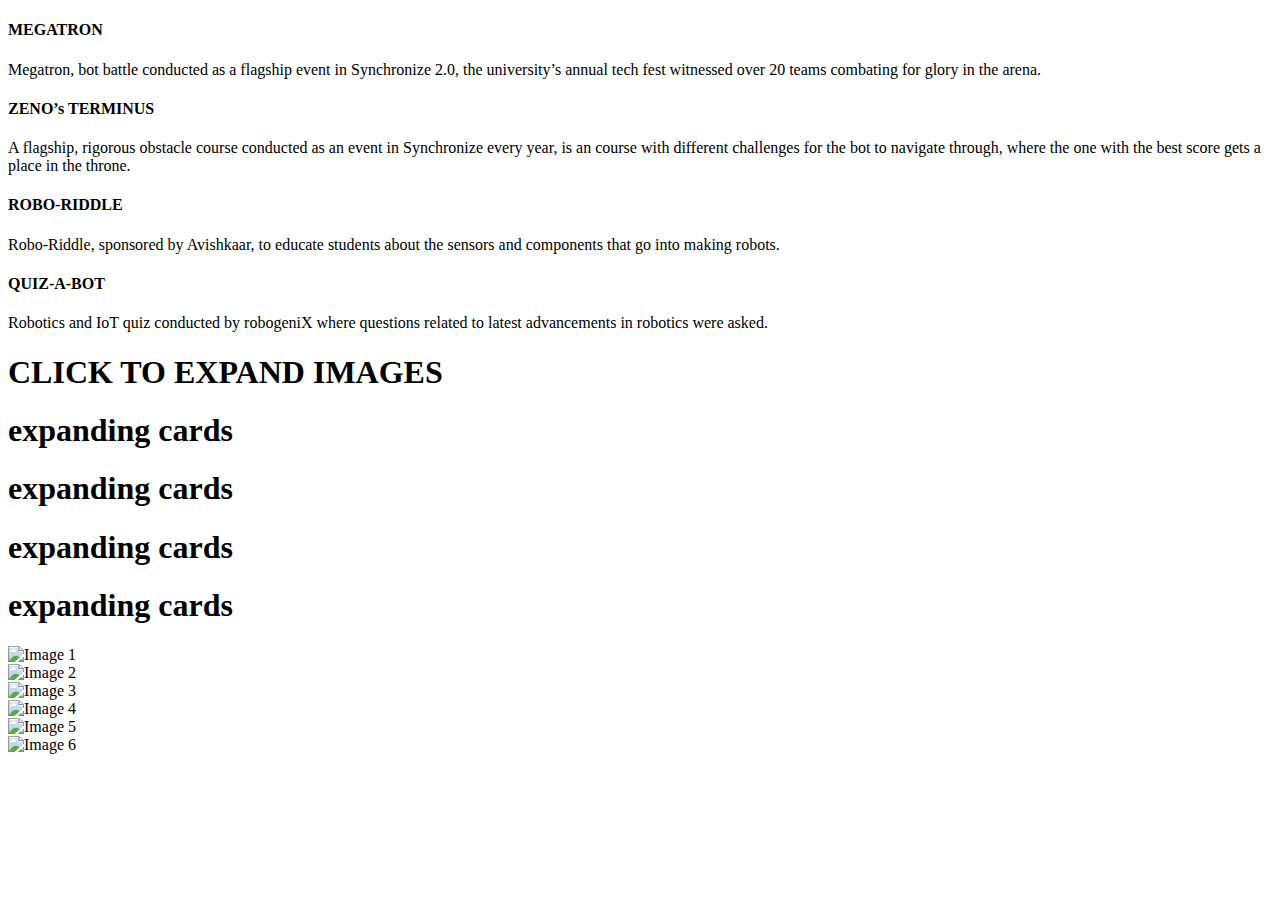
==== Event.html @ 97cd4779 "Added Event.html" ====
<!DOCTYPE html>
<html lang="en">
<head>
  <meta charset="UTF-8">
  <meta name="viewport" content="width=device-width, initial-scale=1.0">
  <title>Events</title>
  <!-- Include necessary CSS -->
  <link rel="stylesheet" href="style.css">
</head>
<body>
  <section id="events-section">
    <div class="explore__grid">
      <div class="explore__card">
        <h4>MEGATRON</h4>
        <p>
          Megatron, bot battle conducted as a flagship event in Synchronize 2.0, the university’s annual tech fest witnessed over 20 teams combating for glory in the arena.
        </p>
      </div>
      <div class="explore__card">
        <h4>ZENO’s TERMINUS</h4>
        <p>
          A flagship, rigorous obstacle course conducted as an event in Synchronize every year, is an course with different challenges for the bot to navigate through, where the one with the best score gets a place in the throne.
        </p>
      </div>
      <div class="explore__card">
        <h4>ROBO-RIDDLE</h4>
        <p>
          Robo-Riddle, sponsored by Avishkaar, to educate students about the sensors and components that go into making robots.
        </p>
      </div>
      <div class="explore__card">
        <h4>QUIZ-A-BOT</h4>
        <p>
          Robotics and IoT quiz conducted by robogeniX where questions related to latest advancements in robotics were asked.
        </p>
      </div>
    </div>
  </section>
  <div class="container">
    <div class="panel active" style="background-image: url(/ASSET/IMG/e1.jpeg);">
        <h1>CLICK TO EXPAND IMAGES</h1>
    </div>
    <div class="panel" style="background-image: url(/ASSET/IMG/P4.png);">
        <h1>expanding cards</h1>
    </div>
    <div class="panel" style="background-image: url(/ASSET/IMG/P2.png);">
        <h1>expanding cards</h1>
    </div>
    <div class="panel" style="background-image: url(/ASSET/IMG/e2.jpeg);">
        <h1>expanding cards</h1>
    </div>
    <div class="panel" style="background-image: url(/ASSET/IMG/P3.png);">
        <h1>expanding cards</h1>
    </div>
</div>


<section class="gallery">
  <div class="gallery__container">
    <div class="gallery__item">
      <img src="/ASSET/IMG/P1.png" alt="Image 1">
    </div>
    <div class="gallery__item">
      <img src="/ASSET/IMG/P2.png" alt="Image 2">
    </div>
    <div class="gallery__item">
      <img src="/ASSET/IMG/e1.jpeg" alt="Image 3">
    </div>
    <div class="gallery__item">
      <img src="/ASSET/IMG/e2.jpeg" alt="Image 4">
    </div>
    <div class="gallery__item">
      <img src="/ASSET/IMG/e3.jpeg" alt="Image 5">
    </div>
    <div class="gallery__item">
      <img src="/ASSET/IMG/IM1.png" alt="Image 6">
    </div>
  </div>
</section>

</body>
</html>
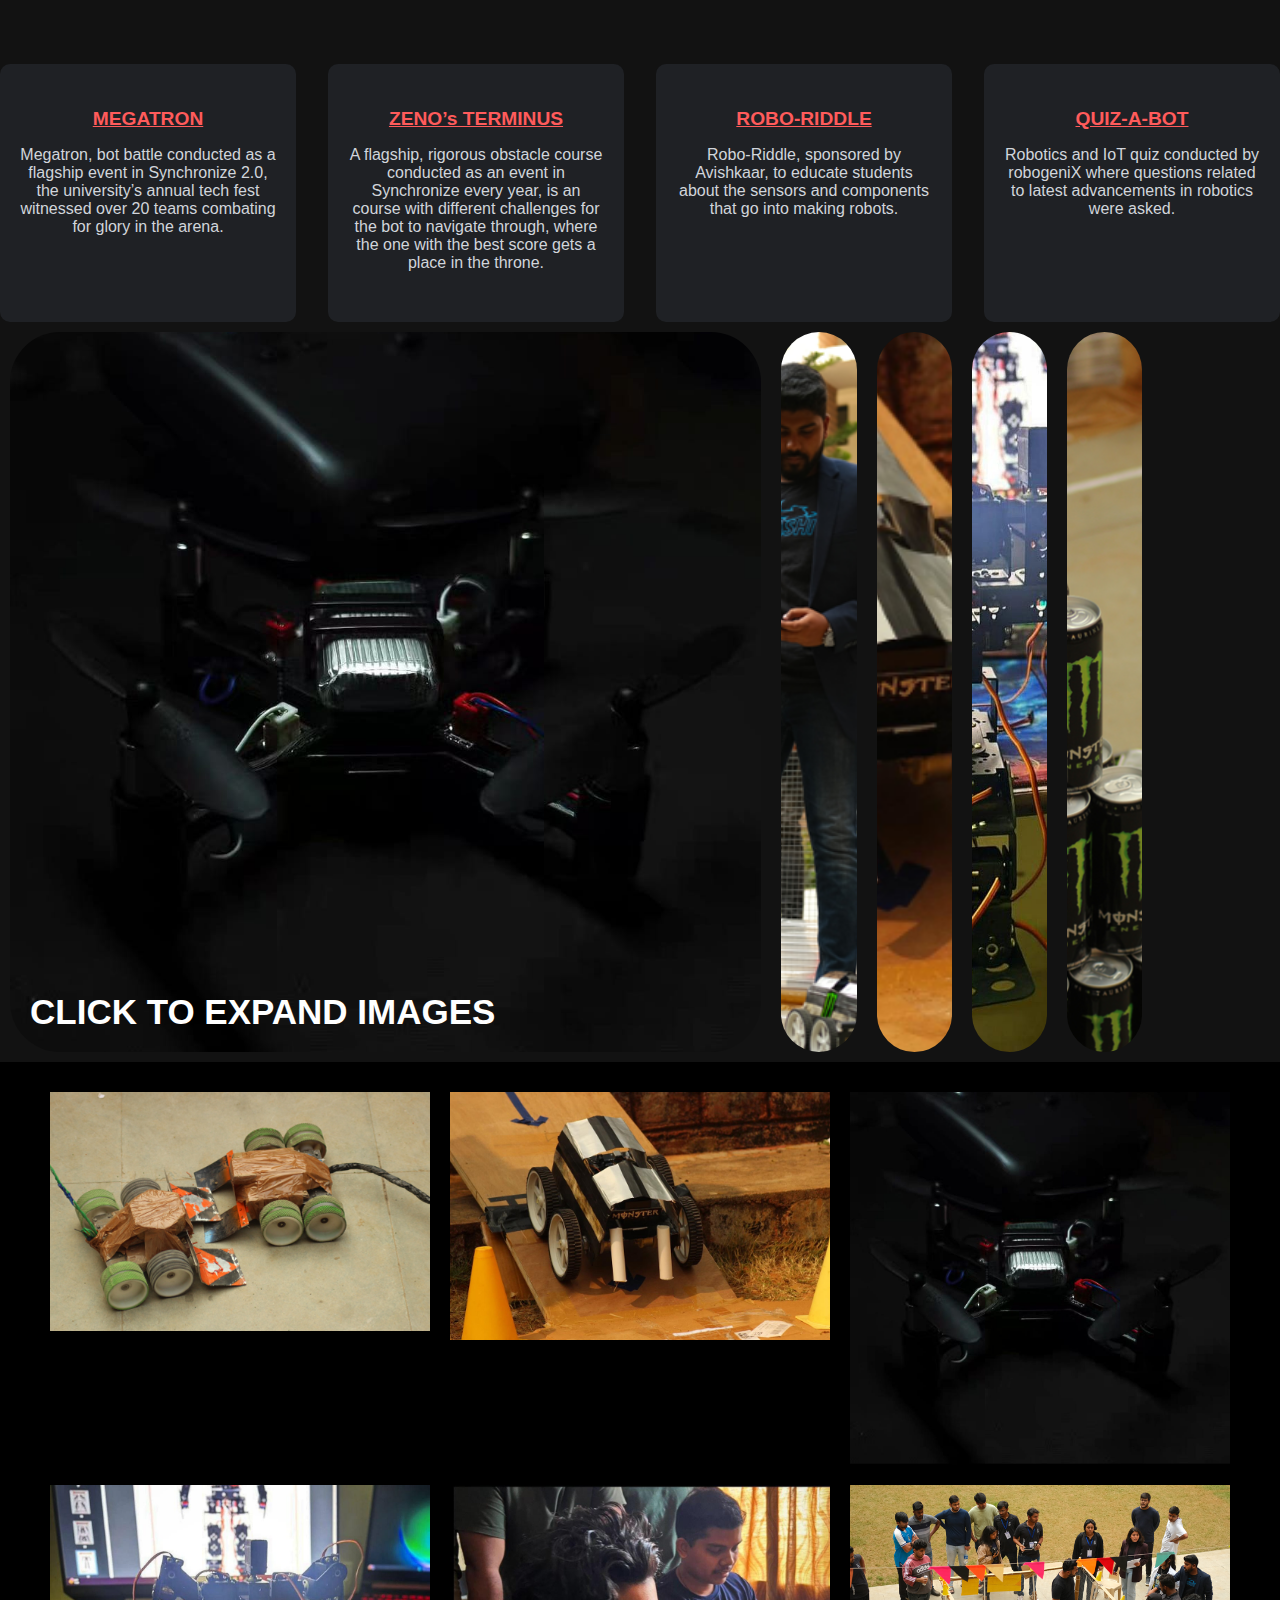
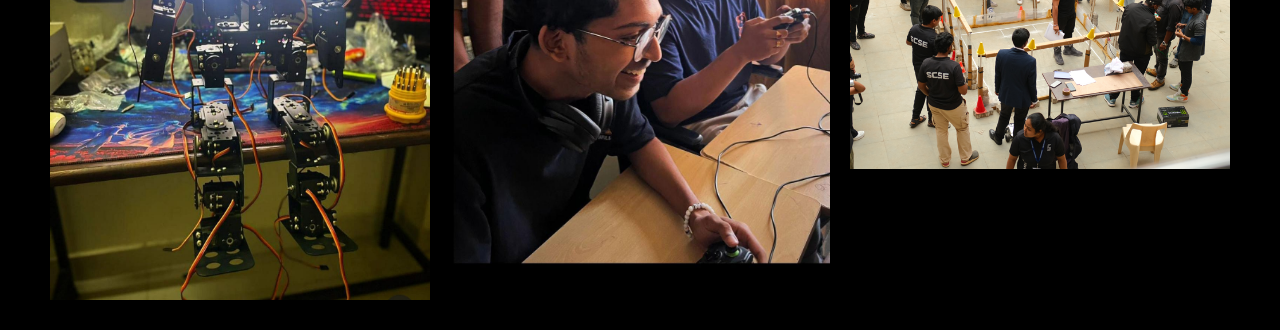
==== commit 0635bdc7: "Update Event.html" ====
--- a/Event.html
+++ b/Event.html
@@ -37,19 +37,19 @@
     </div>
   </section>
   <div class="container">
-    <div class="panel active" style="background-image: url(/ASSET/IMG/e1.jpeg);">
+    <div class="panel active" style="background-image: url(./ASSET/IMG/e1.jpeg);">
         <h1>CLICK TO EXPAND IMAGES</h1>
     </div>
-    <div class="panel" style="background-image: url(/ASSET/IMG/P4.png);">
+    <div class="panel" style="background-image: url(./ASSET/IMG/P4.png);">
         <h1>expanding cards</h1>
     </div>
-    <div class="panel" style="background-image: url(/ASSET/IMG/P2.png);">
+    <div class="panel" style="background-image: url(./ASSET/IMG/P2.png);">
         <h1>expanding cards</h1>
     </div>
-    <div class="panel" style="background-image: url(/ASSET/IMG/e2.jpeg);">
+    <div class="panel" style="background-image: url(./ASSET/IMG/e2.jpeg);">
         <h1>expanding cards</h1>
     </div>
-    <div class="panel" style="background-image: url(/ASSET/IMG/P3.png);">
+    <div class="panel" style="background-image: url(./ASSET/IMG/P3.png);">
         <h1>expanding cards</h1>
     </div>
 </div>
@@ -58,22 +58,22 @@
 <section class="gallery">
   <div class="gallery__container">
     <div class="gallery__item">
-      <img src="/ASSET/IMG/P1.png" alt="Image 1">
+      <img src="./ASSET/IMG/P1.png" alt="Image 1">
     </div>
     <div class="gallery__item">
-      <img src="/ASSET/IMG/P2.png" alt="Image 2">
+      <img src="./ASSET/IMG/P2.png" alt="Image 2">
     </div>
     <div class="gallery__item">
-      <img src="/ASSET/IMG/e1.jpeg" alt="Image 3">
+      <img src="./ASSET/IMG/e1.jpeg" alt="Image 3">
     </div>
     <div class="gallery__item">
-      <img src="/ASSET/IMG/e2.jpeg" alt="Image 4">
+      <img src="./ASSET/IMG/e2.jpeg" alt="Image 4">
     </div>
     <div class="gallery__item">
-      <img src="/ASSET/IMG/e3.jpeg" alt="Image 5">
+      <img src="./ASSET/IMG/e3.jpeg" alt="Image 5">
     </div>
     <div class="gallery__item">
-      <img src="/ASSET/IMG/IM1.png" alt="Image 6">
+      <img src="./ASSET/IMG/IM1.png" alt="Image 6">
     </div>
   </div>
 </section>
--- a/style.css
+++ b/style.css
@@ -0,0 +1,870 @@
+@import url("https://fonts.googleapis.com/css2?family=Poppins:wght@400;500;600;700&display=swap");
+@import url('https://fonts.googleapis.com/css2?family=Montserrat:wght@700&display=swap');
+
+:root {
+  --primary-color: #111317;
+  --primary-color-light: #1f2125;
+  --primary-color-extra-light: #35373b;
+  --secondary-color: #ff7a7a;
+  --secondary-color-dark: #0c0005;
+  --text-light: #d1d5db;
+  --white: #ffffff;
+  --max-width: 1200px;
+}
+
+*,
+*::before,
+*::after {
+  box-sizing: border-box;
+}
+
+@media (max-width: 768px) {
+  header {
+    padding: 3rem 0.5rem;
+  }
+
+  .styled-paragraph {
+    padding: 8px;
+  }
+}
+
+@media (max-width: 480px) {
+  header {
+    padding: 2rem 0.5rem;
+  }
+
+  .styled-paragraph {
+    padding: 5px;
+  }
+  
+}
+img, video {
+  max-width: 100%;
+  height: auto;
+}
+
+
+.header, .container, .content {
+  max-width: 100%;
+  overflow-x: hidden;
+}
+.section__container {
+  max-width: var(--max-width);
+  margin: auto;
+  padding: 2rem 1rem;
+}
+
+.section__header {
+  margin-bottom: 1rem;
+  font-size: 2.25rem;
+  font-weight: 600;
+  text-align: center;
+  color: var(--white);
+  margin-left: auto;
+  margin-right: auto;
+  display: block;
+  width: fit-content; 
+}
+.section__subheader {
+  max-width: 600px;
+  margin: auto;
+  text-align: center;
+  color: var(--text-light);
+}
+
+.btn {
+  padding: 1rem 3rem;
+  outline: none;
+  border: none;
+  font-size: 1rem;
+  color: var(--white);
+  background-color: #8a2b26;
+  border-radius: 5px;
+  cursor: pointer;
+  transition: 0.3s;
+}
+
+.btn:hover {
+  background-color: var(--secondary-color-dark);
+}
+
+.button__container {
+  display: flex;
+  justify-content: center; 
+  margin-bottom: 2rem; 
+}
+
+.middle-content {
+  position: relative;
+  display: flex;
+  align-items: center;
+  justify-content: center;
+  text-align: center;
+}
+
+.middle-content h1 {
+  font-size: 10vw; 
+  z-index: 1;
+  position: relative;
+  top: 30px;
+}
+
+/* .middle-content h1::before {
+  content: "ROBOGENIX";
+  position: absolute;
+  color: gray;
+  top: -3px;
+  left: -5px;
+  -webkit-text-stroke: 1.5px white;
+  z-index: -1;
+  font-size: 10vw;
+} */
+/* .styled-paragraph {
+  font-family: 'Montserrat', sans-serif;
+  font-weight: bold;
+  font-size: 1.5em;
+  background: linear-gradient(to right, #ffffff, #f0e8e8);
+  -webkit-background-clip: text;
+  -webkit-text-fill-color: transparent;
+  text-shadow: 2px 2px 4px rgba(0, 0, 0, 0.3);
+  padding: 1px;
+  border: 2px solid #ff4010;
+  border-radius: 10px;
+  text-align: center;
+  margin: 20px auto;
+  max-width: 700px;
+} */
+
+.image-container {
+  display: flex;
+  justify-content: center;
+  align-items: center;
+  margin: 20px auto;
+  max-width: 700px;
+}
+
+.styled-image {
+  max-width: 100%;
+  height: auto;
+}
+
+img {
+  width: 100%;
+  display: block;
+}
+
+a {
+  text-decoration: none;
+}
+
+.bg__blur {
+  position: absolute;
+  box-shadow: 0 0 1000px 50px var(--secondary-color);
+  z-index: -1;
+}
+
+body {
+  font-family: "Poppins", sans-serif;
+  background-color: var(--primary-color);
+  background-image: none;
+  overflow-x: hidden;
+  margin: 0;
+  padding: 0;
+}
+.nav__links {
+  list-style: none;
+  display: flex;
+  align-items: center;
+  gap: 3rem;
+}
+
+.link a {
+  position: relative;
+  padding-bottom: 0.75rem;
+  color: var(--white);
+}
+
+.link a::after {
+  content: "";
+  position: absolute;
+  height: 2px;
+  width: 0;
+  left: 0;
+  bottom: 0;
+  background-color: var(--secondary-color);
+  transition: 0.3s;
+}
+
+.link a:hover::after {
+  width: 50%;
+} 
+:root {
+  --max-width: 1200px;
+}
+
+body {
+  font-family: Arial, sans-serif;
+  margin: 0;
+  padding: 0;
+  background-color: #121212; 
+  color: #fff;
+}
+
+nav {
+  max-width: var(--max-width);
+  margin: auto;
+  padding: 0rem 4rem;
+  display: flex;
+  align-items: center;
+  justify-content: space-between;
+  gap: 3rem;
+  background-color: #1f1f1f; 
+  position: relative;
+}
+
+.nav__logo img {
+  max-width: 150px;
+}
+
+.nav__links {
+  list-style: none;
+  display: flex;
+  align-items: center;
+  gap: 3rem;
+}
+
+.nav__links a {
+  text-decoration: none;
+  color: #fff;
+}
+
+.hamburger {
+  display: none;
+  flex-direction: column;
+  cursor: pointer;
+}
+
+.hamburger div {
+  width: 25px;
+  height: 2px; 
+  background-color: #fff;
+  margin: 4px 0; 
+}
+
+header {
+  text-align: center;
+  padding: 15rem 1rem;
+}
+
+@media (max-width: 768px) {
+  .nav__links {
+    display: none;
+    flex-direction: column;
+    width: 100%;
+    background-color: #333;
+    position: absolute;
+    top: 100%;
+    left: 0;
+    padding: 1rem 0;
+  }
+  .nav__links.active {
+    display: flex;
+  }
+  .btn {
+    display: block;
+    width: calc(100% - 2rem);
+    margin: 0.5rem auto;
+    text-align: center;
+  }
+  .hamburger {
+    display: flex;
+  }
+}
+
+.header__container {
+  position: relative;
+  padding-top: 2rem;
+  display: grid;
+  grid-template-columns: repeat(2, 1fr);
+  align-items: center;
+  gap: 2rem;
+}
+
+.header__container::before {
+  position: absolute;
+  bottom: 5rem;
+  right: 20rem;
+  font-size: 10rem;
+  font-weight: 700;
+  line-height: 7rem;
+  color: var(--white);
+  opacity: 0.05;
+  z-index: -1;
+}
+
+.header__blur {
+  bottom: 5rem;
+  right: 0;
+}
+
+.header__content h4 {
+  margin-bottom: 1rem;
+  font-size: 1rem;
+  font-weight: 900;
+  color: #ebebeb;
+}
+
+.header__content h1 {
+  margin-bottom: 1rem;
+  font-size: 5rem;
+  font-weight: 700;
+  line-height: 6rem;
+  color: var(--white);
+}
+
+.header__content h1 span {
+  -webkit-text-fill-color: transparent;
+  -webkit-text-stroke: 1px var(--white);
+}
+
+.header__content p {
+  margin-bottom: 2rem;
+  color: var(--text-light);
+}
+
+.header__image {
+  position: relative;
+}
+
+.header__image img {
+  max-width: 550px;
+  margin: auto;
+}
+
+.explore__header {
+  display: flex;
+  align-items: center;
+  justify-content: space-between;
+  gap: 2rem;
+}
+
+.explore__nav {
+  display: flex;
+  align-items: center;
+  gap: 2rem;
+}
+
+.explore__nav span {
+  padding: 0 6px;
+  font-size: 1.5rem;
+  color: var(--white);
+  border: 2px solid var(--white);
+  border-radius: 100%;
+  cursor: pointer;
+  transition: 0.3s;
+}
+
+.explore__nav span:hover {
+  color: var(--secondary-color);
+  border-color: var(--secondary-color);
+}
+
+.explore__grid {
+  margin-top: 4rem;
+  display: grid;
+  grid-template-columns: repeat(4, 1fr);
+  gap: 2rem;
+}
+
+.explore__card {
+  padding: 1rem;
+  background-color: var(--primary-color-light);
+  border: 2px solid transparent;
+  border-radius: 10px;
+  transition: 0.3s;
+}
+
+.explore__card:hover {
+  background-color: var(--primary-color-extra-light);
+  border-color: var(--secondary-color);
+}
+
+.explore__card span {
+  display: inline-block;
+  padding: 2px 9px;
+  margin-bottom: 1rem;
+  font-size: 1.75rem;
+  color: var(--white);
+  background-color: var(--secondary-color-dark);
+  border-radius: 5px;
+}
+
+.explore__card h4 {
+  margin-bottom: 0.5rem;
+  font-size: 1.2rem;
+  font-weight: 600;
+  text-decoration: underline;
+  color: #ff5b5b;
+  text-align: center;
+}
+
+.explore__card p {
+  margin-bottom: 2rem;
+  color: var(--text-light);
+  text-align: center;
+}
+
+.explore__card a {
+  color: var(--white);
+  transition: 0.3s;
+}
+
+.explore__card a:hover {
+  color: var(--secondary-color);
+}
+
+.class__container {
+  display: grid;
+  grid-template-columns: repeat(2, 1fr);
+  gap: 2rem;
+}
+
+#robogenix_info:hover {
+  background-color: transparent;
+  border-color: transparent;
+}
+
+#robogenix_info:active {
+  border-color: yellow; 
+}
+
+#robogenix_info {
+  border: 2px solid #f6753e;
+  padding: 20px;
+  /* box-shadow: 10px 5px 10px 10px #d37878; */
+  background-color: var(--primary-color-light);
+  text-align: center;
+  margin: 5vh auto;
+  width: 90%;
+}
+
+#robogenix_info p {
+  margin: 0; 
+  color: #d1d5db;
+}
+
+.container {
+  display: flex;
+  width: 90vw;
+}
+
+.panel {
+  background-size: cover;
+  background-position: center;
+  background-repeat: no-repeat;
+  height: 80vh;
+  border-radius: 50px;
+  color: #fff;
+  cursor: pointer;
+  flex: 0.5;
+  margin: 10px;
+  position: relative;
+  transition: all 700ms ease-in;
+}
+
+.panel h1 {
+  font-size: 35px;
+  position: absolute;
+  bottom: 20px;
+  left: 20px;
+  margin: 0;
+  opacity: 0;
+}
+
+.panel.active, .panel:hover {
+  flex: 5;
+}
+
+.panel.active h1 {
+  opacity: 1;
+  transition: opacity 0.3s ease-in 0.4s;
+}
+
+@media (max-width: 480px) {
+  .container {
+      width: 100vw;
+  }
+
+  .panel:nth-of-type(4),
+  .panel:nth-of-type(5) {
+      display: none;
+  }
+}
+
+.class__content p {
+  margin-bottom: 4rem;
+  color: var(--text-light);
+}
+
+.timeline {
+  background: #000;
+  margin: 20px auto;
+  padding: 20px;
+  display: flex;
+  justify-content: center;
+  box-shadow: 0 0 10px rgba(163, 199, 6, 0.5);
+  border: 2px solid rgba(255, 37, 37, 0.5);
+}
+
+.timeline:hover {
+  background-color: transparent;
+  border-color: transparent;
+}
+
+.card {
+  position: relative;
+  max-width: 400px;
+}
+
+.card:nth-child(odd) {
+  padding: 30px 0 30px 30px;
+}
+
+.card:nth-child(even) {
+  padding: 30px 30px 30px 0;
+}
+
+.card::before {
+  content: "";
+  position: absolute;
+  width: 50%;
+  border: solid rgb(252, 54, 24);
+}
+
+.card:nth-child(odd)::before {
+  left: 0px;
+  top: -4.5px;
+  bottom: -4.5px;
+  border-width: 5px 0 5px 5px;
+  border-radius: 50px 0 0 50px;
+}
+
+@media only screen and (max-width: 400px) {
+  .card:nth-child(odd)::before {
+    top: -5px;
+    bottom: -5px;
+  }
+}
+
+.card:nth-child(even)::before {
+  right: 0;
+  top: 0;
+  bottom: 0;
+  border-width: 5px 5px 5px 0;
+  border-radius: 0 50px 50px 0;
+}
+
+.card:first-child::before {
+  border-top: 0;
+  border-top-left-radius: 0;
+}
+
+.card:last-child:nth-child(odd)::before {
+  border-bottom: 0;
+  border-bottom-left-radius: 0;
+}
+
+.card:last-child:nth-child(even)::before {
+  border-bottom: 0;
+  border-bottom-right-radius: 0;
+}
+
+.info {
+  display: flex;
+  flex-direction: column;
+  justify-content: center; 
+  align-items: center; 
+  background: #333;
+  color: gray;
+  border-radius: 10px;
+  padding: 10px;
+}
+
+.title {
+  color: rgb(243, 51, 51);
+  position: relative;
+}
+
+.title::before {
+  content: "";
+  position: absolute;
+  width: 10px;
+  height: 10px;
+  background: white;
+  border-radius: 999px;
+  border: 3px solid rgb(255, 64, 64);
+}
+
+.card:nth-child(even) > .info > .title {
+  text-align: right;
+}
+
+.card:nth-child(odd) > .info > .title::before {
+  left: -45px;
+}
+
+.card:nth-child(even) > .info > .title::before {
+  right: -45px;
+}
+
+.gallery {
+  background-color: #000;
+  padding: 20px;
+  display: flex;
+  justify-content: center;
+}
+
+.gallery__container {
+  display: flex;
+  flex-wrap: wrap;
+  justify-content: center;
+  max-width: 1200px;
+  margin: 0 auto;
+}
+
+.gallery__item {
+  width: calc(33.33% - 20px);
+  margin: 10px;
+  box-sizing: border-box;
+}
+
+.gallery__item img {
+  width: 100%;
+  height: auto;
+  display: block;
+}
+
+@media screen and (max-width: 768px) {
+  .gallery__item {
+    width: calc(50% - 20px);
+  }
+}
+
+@media screen and (max-width: 480px) {
+  .gallery__item {
+    width: calc(100% - 20px);
+  }
+}
+
+
+#team-section {
+  background-color: black;
+  padding: 2em 0;
+}
+
+#team-section .row {
+  display: flex;
+  flex-wrap: wrap;
+  justify-content: center;
+  padding: 2em 0;
+}
+
+#team-section .column {
+  flex: 0 0 30%;
+  max-width: 30%;
+  padding: 0 1em;
+  margin-bottom: 2em;
+}
+
+#team-section h1 {
+  width: 100%;
+  text-align: center;
+  font-size: 3.5em;
+  color: #fff;
+  margin-bottom: 2em;
+  font-family: Arial, sans-serif;
+}
+
+#team-section .card {
+  box-shadow: 0 0 2.4em rgba(25, 0, 58, 0.1);
+  padding: 4em 1em;
+  border-radius: 0.6em;
+  color: #fff;
+  cursor: pointer;
+  transition: 0.3s;
+  background-color: #333;
+  display: flex;
+  flex-direction: column;
+  justify-content: center;
+  align-items: center;
+  text-align: center;
+  font-family: Arial, sans-serif;
+}
+
+#team-section .img-container {
+  width: 8em;
+  height: 8em;
+  background-color: #ebebeb;
+  padding: -0.5em;
+  border-radius: 50%;
+  margin: 0 auto 1em auto;
+  overflow: hidden;
+  display: flex;
+  justify-content: center;
+  align-items: center;
+  border: 2px solid #fff;
+}
+
+#team-section .card img {
+  width: 100%;
+  height: 100%;
+  border-radius: 50%;
+  object-fit: cover;
+}
+
+#team-section .card h3 {
+  font-weight: 500;
+  margin: 0.5em 0;
+  font-size: 1.1em;
+}
+
+#team-section .card p {
+  font-weight: 300;
+  text-transform: uppercase;
+  margin: 0.5em 0 1em 0;
+  letter-spacing: 2px;
+  font-size: 1em;
+}
+
+#team-section .icons {
+  width: 50%;
+  min-width: 180px;
+  margin: auto;
+  display: flex;
+  justify-content: space-between;
+}
+
+#team-section .card a {
+  text-decoration: none;
+  color: inherit;
+  font-size: 1.4em;
+}
+
+#team-section .card:hover {
+  background: linear-gradient(45deg, #444, #666);
+  color: #fff;
+}
+
+#team-section .card:hover .img-container {
+  transform: scale(1.15);
+  transition: transform 0.3s;
+}
+
+@media screen and (max-width: 768px) {
+  #team-section .column {
+    flex: 0 0 45%;
+    max-width: 45%;
+  }
+}
+
+@media screen and (max-width: 480px) {
+  #team-section .column {
+    flex: 0 0 100%;
+    max-width: 100%;
+  }
+
+  #team-section .icons {
+    flex-direction: column;
+  }
+
+  #team-section .card a {
+    margin-bottom: 0.5em;
+  }
+}
+
+
+@media screen and (max-width: 480px) {
+  .header__container {
+    grid-template-columns: 1fr;
+    text-align: center;
+  }
+
+  .header__content h1 {
+    font-size: 2.5rem;
+    line-height: 3rem;
+  }
+
+  .header__content p {
+    font-size: 1rem;
+  }
+
+  .explore__grid {
+    grid-template-columns: 1fr;
+  }
+
+  .explore__card h4 {
+    font-size: 1rem;
+  }
+
+  .panel h1 {
+    font-size: 24px;
+  }
+
+  .btn {
+    padding: 0.75rem 1.5rem;
+    font-size: 0.875rem;
+  }
+}
+.footer__container {
+  display: flex;
+  justify-content: space-around;
+  align-items: center;
+  flex-wrap: wrap;
+  gap: 2rem;
+  padding: 2rem;
+  color: white; 
+}
+
+.footer__col {
+  text-align: center;
+}
+
+.para {
+  font-weight: 900;
+  color: #d1d5db;
+  margin-top: 4px;
+}
+
+.footer__socials {
+  display: flex;
+  justify-content: center;
+  gap: 1rem;
+  border: 1px solid rgb(255, 217, 217);
+  border-radius: 5px;
+  padding: 10px;
+}
+
+.footer__socials a {
+  padding: 5px 10px;
+  font-size: 1.25rem;
+  color: var(--secondary-color);
+  border: 1px solid var(--secondary-color);
+  border-radius: 100%;
+  transition: 0.3s;
+}
+
+.footer__socials a:hover {
+  color: var(--white);
+  background-color: var(--secondary-color);
+}
+
+.footer__bar {
+  text-align: center;
+  padding: 1rem;
+  font-size: 0.8rem;
+  color: var(--white);
+  border: 1px solid rgb(254, 0, 0);
+  border-radius: 5px;
+}
+
+
